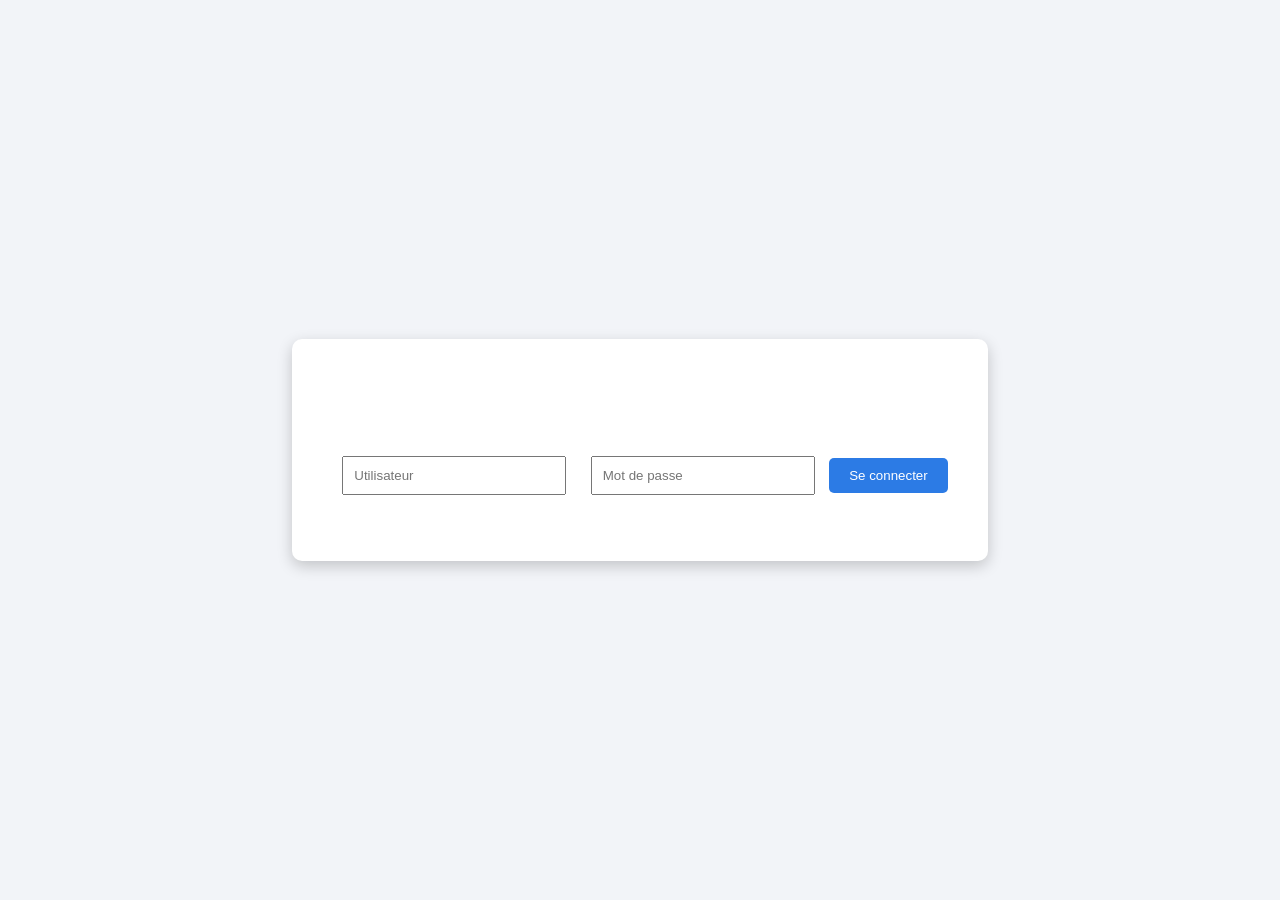
==== login.html @ c0ad39c8 "Add files via upload" ====
<!DOCTYPE html>
<html>

<head>
<meta charset="UTF-8">
<title>Portail Enseignants</title>
<link rel="stylesheet" href="style.css">
</head>

<body class="login-body">

<div class="login-box">

<h2>Portail enseignants</h2>

<input type="text" id="username" placeholder="Utilisateur">

<input type="password" id="password" placeholder="Mot de passe">

<button onclick="login()">Se connecter</button>

<p id="error"></p>

</div>

<script src="auth.js"></script>

</body>

</html>
---- style.css ----
body {
    margin: 0;
    font-family: 'Segoe UI', sans-serif;
    background: linear-gradient(135deg, #2c3e50, #4ca1af);
    color: white;
    text-align: center;
}

.header {
    padding: 40px 20px;
}

.header h1 {
    font-size: 32px;
    margin-bottom: 10px;
}

.header p {
    opacity: 0.8;
}

.grid {
    display: grid;
    grid-template-columns: repeat(auto-fit, minmax(200px, 1fr));
    gap: 30px;
    padding: 40px;
    max-width: 900px;
    margin: auto;
}

.card {
    background: rgba(255, 255, 255, 0.15);
    padding: 40px 20px;
    border-radius: 15px;
    font-size: 18px;
    font-weight: bold;
    cursor: pointer;
    transition: 0.3s;
    backdrop-filter: blur(10px);
    display: flex;
    align-items: center;
    justify-content: center;
}

.card:hover {
    background: white;
    color: #2c3e50;
    transform: translateY(-10px);
}

.file-card {
    display: flex;
    align-items: center;
    gap: 10px;
    justify-content: flex-start;
    padding: 20px;
    font-size: 16px;
}

.file-card img {
    width: 30px;
    height: 30px;
}

.logo-container {
    margin-top: 20px;
    margin-bottom: 20px;
}

.logo {
    max-width: 150px;
    width: 20%;
    height: auto;
    border-radius: 10px;
    box-shadow: 0 4px 8px rgba(0,0,0,0.3);

.download-icon {
    margin-left: auto;
    font-size: 18px;
    cursor: pointer;
}
.file-card {
    display: flex;
    align-items: center;
    justify-content: space-between; /* pour mettre l’icône à droite */
    gap: 10px;
    padding: 20px;
    font-size: 16px;
}

}

.file-card {
    display: flex;
    align-items: center;
    justify-content: space-between; /* bouton à droite */
    gap: 10px;
    padding: 20px;
    font-size: 16px;
}
.download-icon {
    font-size: 18px;
    cursor: pointer;
    text-decoration: none;
    color: inherit;
}

.login-body{

display:flex;
justify-content:center;
align-items:center;
height:100vh;
background:#f2f4f8;
font-family:Arial;

}

.login-box{

background:white;
padding:40px;
border-radius:10px;
box-shadow:0 5px 15px rgba(0,0,0,0.2);
text-align:center;

}

.login-box input{

width:200px;
padding:10px;
margin:10px;
}

.login-box button{

padding:10px 20px;
background:#2c7be5;
color:white;
border:none;
border-radius:5px;

}

.logout{

position:absolute;
top:20px;
right:20px;
background:red;
color:white;
border:none;
padding:10px;

}
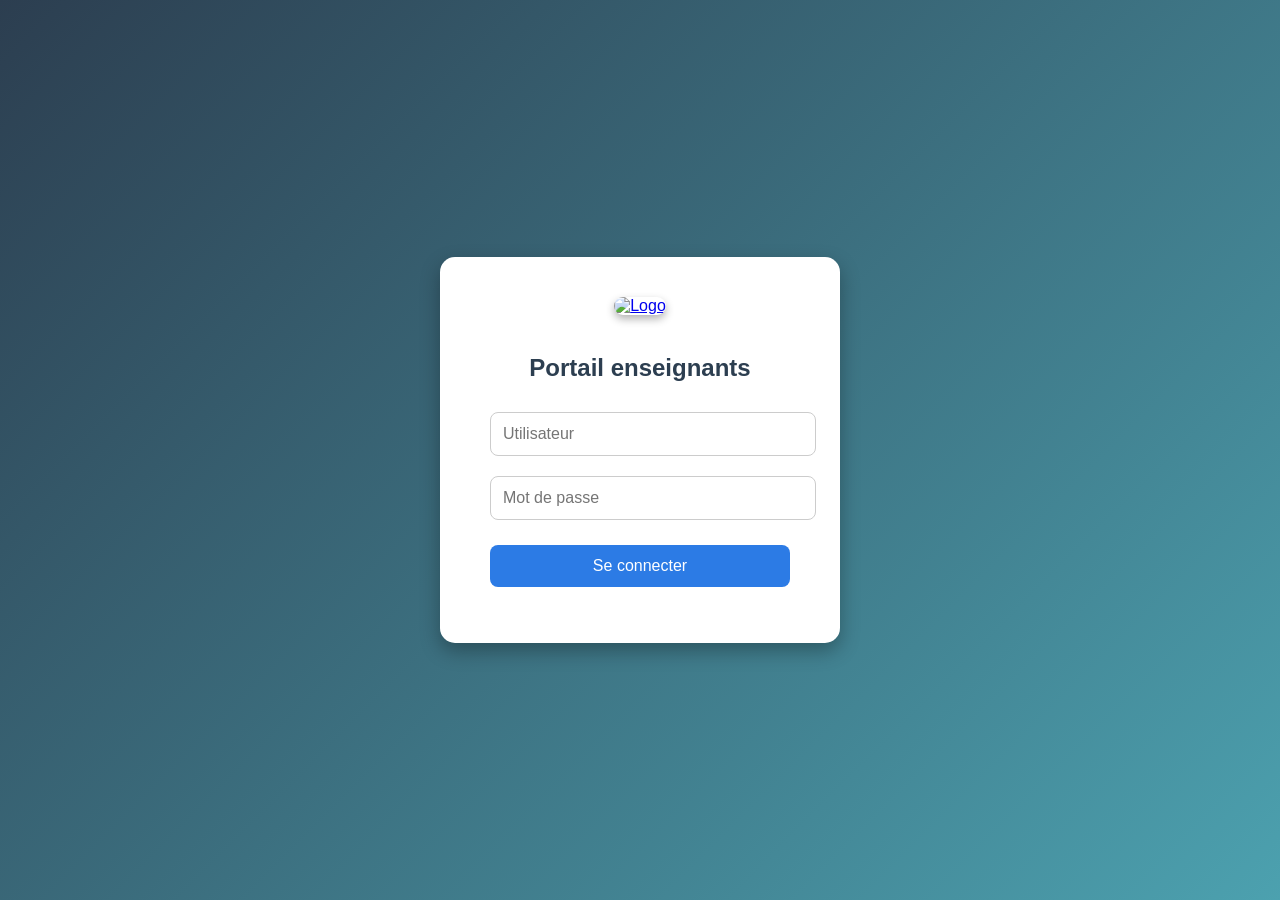
==== commit 3a95db2a: "Add files via upload" ====
--- a/login.html
+++ b/login.html
@@ -11,15 +11,20 @@
 
 <div class="login-box">
 
-<h2>Portail enseignants</h2>
+    <!-- Logo cliquable vers le site de l'école -->
+    <a href="https://ec-tunis.com" target="_blank">
+        <img src="logo.png" alt="Logo" class="logo" style="margin-bottom:20px; width:120px;">
+    </a>
 
-<input type="text" id="username" placeholder="Utilisateur">
+    <h2>Portail enseignants</h2>
 
-<input type="password" id="password" placeholder="Mot de passe">
+    <input type="text" id="username" placeholder="Utilisateur">
 
-<button onclick="login()">Se connecter</button>
+    <input type="password" id="password" placeholder="Mot de passe">
 
-<p id="error"></p>
+    <button onclick="login()">Se connecter</button>
+
+    <p id="error"></p>
 
 </div>
 
--- a/style.css
+++ b/style.css
@@ -89,6 +89,11 @@
 }
 
 }
+.site-header .logo {
+    height: 50px; /* taille fixe */
+    width: auto;  /* conserve les proportions */
+    margin-right: 15px;
+}
 
 .file-card {
     display: flex;
@@ -154,3 +159,212 @@
 padding:10px;
 
 }
+
+.file-card {
+    display: flex;
+    justify-content: space-between;
+    align-items: center;
+    padding: 8px;
+    margin: 5px 0;
+    border: 1px solid #ccc;
+    border-radius: 5px;
+}
+
+.file-name {
+    text-decoration: none;
+    color: black;
+}
+
+.download-icon {
+    text-decoration: none;
+    color: blue;
+    font-weight: bold;
+}
+
+/* Corps de la page */
+body {
+    font-family: Arial, sans-serif;
+    background-color: #f5f5f5;
+    margin: 0;
+    padding: 0;
+}
+
+/* Conteneur principal */
+.grid {
+    display: flex;
+    flex-wrap: wrap;
+    gap: 15px;
+    padding: 20px;
+    justify-content: center;
+}
+
+/* Cartes pour les blocs ou fichiers */
+.card {
+    background-color: #ffffff;   /* couleur du bloc */
+    border: 1px solid #ddd;
+    border-radius: 8px;
+    padding: 20px;
+    width: 200px;
+    text-align: center;
+    cursor: pointer;
+    transition: transform 0.2s, box-shadow 0.2s, background-color 0.2s;
+    color: #333;                 /* le texte est visible dès le départ */
+    font-weight: bold;
+    font-size: 18px;
+}
+
+.card:hover {
+    transform: translateY(-5px);
+    box-shadow: 0 5px 15px rgba(0,0,0,0.2);
+    background-color: #f0f8ff;   /* optionnel : changer légèrement la couleur au survol */
+}
+
+/* Boutons */
+button {
+    background-color: #2c7be5;
+    color: white;
+    border: none;
+    border-radius: 5px;
+    padding: 10px 15px;
+    cursor: pointer;
+    transition: background-color 0.2s;
+}
+
+button:hover {
+    background-color: #1a5fcc;
+}
+
+/* Liens fichiers */
+.file-name {
+    color: #333;
+    text-decoration: none;
+    margin-right: 10px;
+}
+
+.download-icon {
+    color: #2c7be5;
+    text-decoration: none;
+    font-weight: bold;
+}
+
+.site-header {
+    display: flex;
+    align-items: center;
+    background-color: #2c7be5;
+    color: white;
+    padding: 10px 20px;
+}
+
+.site-header .logo {
+    height: 50px;
+    margin-right: 15px;
+}
+
+.site-header h1 {
+    font-size: 24px;
+    margin: 0;
+}
+
+@media (max-width: 600px) {
+    .grid {
+        flex-direction: column;
+        align-items: center;
+    }
+
+    .card {
+        width: 90%;
+    }
+
+    .site-header {
+        flex-direction: column;
+        align-items: center;
+    }
+
+    .site-header .logo {
+        margin-bottom: 5px;
+    }
+}
+
+/* Blocs de fichiers ou de catégories */
+.card {
+    background-color: #e0f2ff;    /* bleu très doux */
+    border: 1px solid #c0d8ef;    /* bordure douce */
+    border-radius: 8px;
+    padding: 20px;
+    width: 200px;
+    text-align: center;
+    cursor: pointer;
+    transition: transform 0.2s, box-shadow 0.2s, background-color 0.2s;
+    color: #333;                  /* texte visible dès le départ */
+    font-weight: bold;
+    font-size: 18px;
+}
+
+/* Effet au survol */
+.card:hover {
+    transform: translateY(-5px);
+    box-shadow: 0 5px 15px rgba(0,0,0,0.2);
+    background-color: #b3e0ff;     /* bleu un peu plus intense au hover */
+}
+
+/* login.css */
+.login-body {
+    display: flex;
+    justify-content: center;
+    align-items: center;
+    height: 100vh;
+    background: linear-gradient(135deg, #2c3e50, #4ca1af);
+    font-family: 'Segoe UI', sans-serif;
+}
+
+.login-box {
+    background: white;
+    padding: 40px 50px;
+    border-radius: 15px;
+    box-shadow: 0 8px 20px rgba(0,0,0,0.3);
+    text-align: center;
+    width: 300px;
+}
+
+.login-box h2 {
+    margin-bottom: 20px;
+    color: #2c3e50;
+}
+
+.login-box input {
+    width: 100%;
+    padding: 12px;
+    margin: 10px 0;
+    border-radius: 8px;
+    border: 1px solid #ccc;
+    font-size: 16px;
+}
+
+.login-box input:focus {
+    outline: none;
+    border-color: #2c7be5;
+    box-shadow: 0 0 5px #2c7be5;
+}
+
+.login-box button {
+    width: 100%;
+    padding: 12px;
+    margin-top: 15px;
+    background-color: #2c7be5;
+    color: white;
+    font-size: 16px;
+    border: none;
+    border-radius: 8px;
+    cursor: pointer;
+    transition: 0.3s;
+}
+
+.login-box button:hover {
+    background-color: #1a5fcc;
+}
+
+#error {
+    color: red;
+    margin-top: 10px;
+    font-weight: bold;
+}
